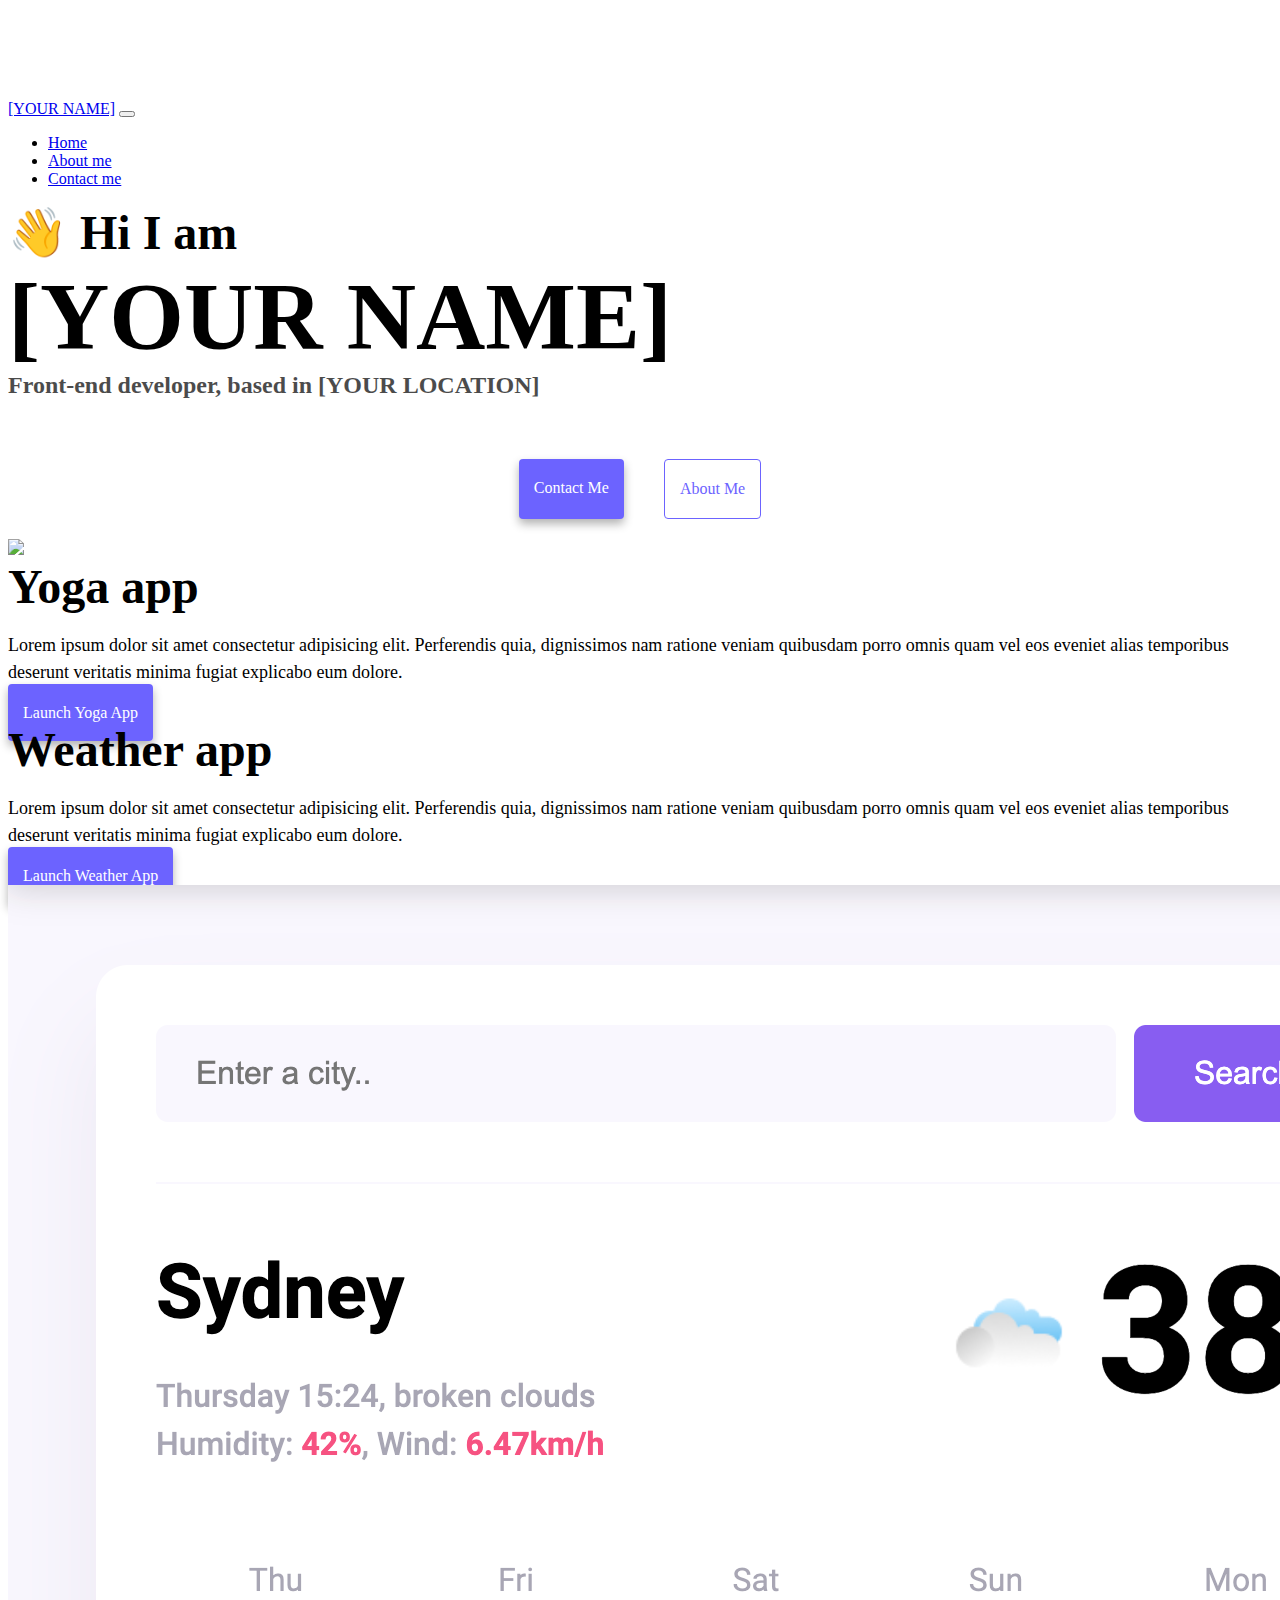
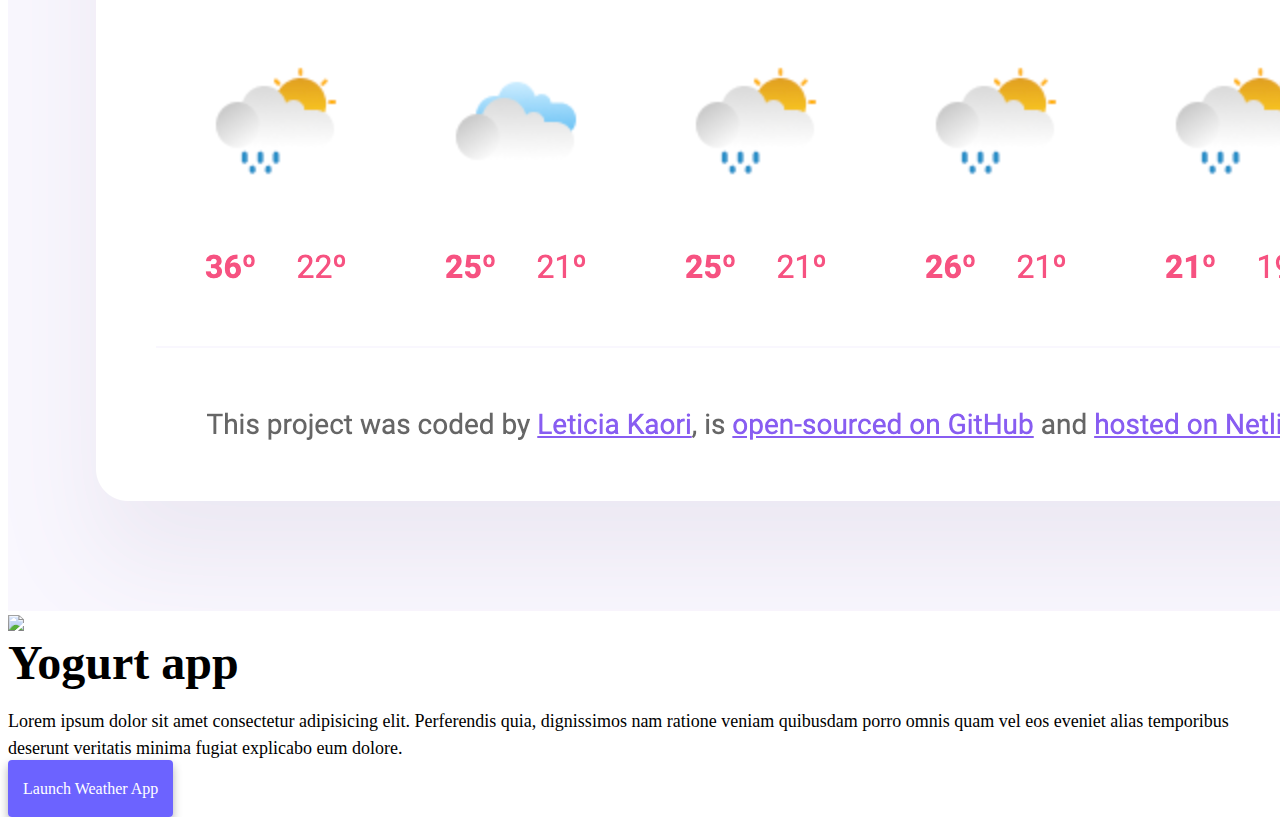
==== index.html @ 2794f739 "Added structure of HTML and CSS" ====
<!DOCTYPE html>
<html lang="en">
  <head>
    <meta charset="UTF-8" />
    <meta http-equiv="X-UA-Compatible" content="IE=edge" />
    <meta name="viewport" content="width=device-width, initial-scale=1.0" />
    <title>[YOUR NAME]</title>
    <link
      href="https://cdn.jsdelivr.net/npm/bootstrap@5.0.0-beta2/dist/css/bootstrap.min.css"
      rel="stylesheet"
      integrity="sha384-BmbxuPwQa2lc/FVzBcNJ7UAyJxM6wuqIj61tLrc4wSX0szH/Ev+nYRRuWlolflfl"
      crossorigin="anonymous"
    />
    <script
      src="https://cdn.jsdelivr.net/npm/bootstrap@5.0.0-beta2/dist/js/bootstrap.bundle.min.js"
      integrity="sha384-b5kHyXgcpbZJO/tY9Ul7kGkf1S0CWuKcCD38l8YkeH8z8QjE0GmW1gYU5S9FOnJ0"
      crossorigin="anonymous"
    ></script>
    <link rel="stylesheet" href="src/styles.css" />
  </head>
  <body>
    <nav class="navbar navbar-expand-lg navbar-light bg-light fixed-top">
      <div class="container">
        <a class="navbar-brand" href="index.html">[YOUR NAME]</a>
        <button
          class="navbar-toggler"
          type="button"
          data-bs-toggle="collapse"
          data-bs-target="#navbarNav"
          aria-controls="navbarNav"
          aria-expanded="false"
          aria-label="Toggle navigation"
        >
          <span class="navbar-toggler-icon"></span>
        </button>
        <div class="collapse navbar-collapse" id="navbarNav">
          <ul class="navbar-nav">
            <li class="nav-item">
              <a class="nav-link active" aria-current="page" href="index.html"
                >Home</a
              >
            </li>
            <li class="nav-item">
              <a class="nav-link" href="about.html">About me</a>
            </li>
            <li class="nav-item">
              <a class="nav-link" href="about.html#contact">Contact me</a>
            </li>
          </ul>
        </div>
      </div>
    </nav>
    <h2 class="text-center">👋 Hi I am</h2>
    <h1 class="text-center">[YOUR NAME]</h1>
    <h3 class="text-center">Front-end developer, based in [YOUR LOCATION]</h3>
    <div class="navigation-links mb-5">
      <a href="about.html#contact" class="primary-link">Contact me</a>
      <a href="about.html" class="secondary-link">About me</a>
    </div>
    <div class="container">
      <div class="row">
        <div class="col-6">
          <img src="images/yoga.png" class="img-fluid rounded" />
        </div>
        <div class="col-6">
          <h2 class="mb-3">Yoga app</h2>
          <p>
            Lorem ipsum dolor sit amet consectetur adipisicing elit. Perferendis
            quia, dignissimos nam ratione veniam quibusdam porro omnis quam vel
            eos eveniet alias temporibus deserunt veritatis minima fugiat
            explicabo eum dolore.
          </p>
          <div class="mt-5">
            <a href="#" class="primary-link">Launch Yoga App</a>
          </div>
        </div>
      </div>
      <div class="row mt-5">
        <div class="col-6">
          <h2 class="mb-3">Weather app</h2>
          <p>
            Lorem ipsum dolor sit amet consectetur adipisicing elit. Perferendis
            quia, dignissimos nam ratione veniam quibusdam porro omnis quam vel
            eos eveniet alias temporibus deserunt veritatis minima fugiat
            explicabo eum dolore.
          </p>
          <div class="mt-5">
            <a href="#" class="primary-link">Launch Weather App</a>
          </div>
        </div>
        <div class="col-6">
          <img src="images/weather.png" class="img-fluid rounded" />
        </div>
      </div>
      <div class="row mt-5">
        <div class="col-6">
          <img src="images/yogurt.png" class="img-fluid rounded" />
        </div>
        <div class="col-6">
          <h2 class="mb-3">Yogurt app</h2>
          <p>
            Lorem ipsum dolor sit amet consectetur adipisicing elit. Perferendis
            quia, dignissimos nam ratione veniam quibusdam porro omnis quam vel
            eos eveniet alias temporibus deserunt veritatis minima fugiat
            explicabo eum dolore.
          </p>
          <div class="mt-5">
            <a href="#" class="primary-link">Launch Weather App</a>
          </div>
        </div>
      </div>
    </div>
  </body>
</html>
---- src/styles.css ----
:root {
    --primary-color: #6c63ff;
    --secondary-color: #f5f2fe;
    --box-shadow: 0 5px 10px rgba(0, 0, 0, 0.3);
  }
  
  body {
    margin-top: 100px;
  }
  
  h1,
  h2,
  h3 {
    margin: 0;
  }
  
  h1 {
    font-size: 96px;
  }
  
  h2 {
    font-size: 48px;
  }
  
  h3 {
    font-size: 24px;
    opacity: 0.7;
  }
  
  p {
    font-size: 18px;
    line-height: 1.5;
  }
  
  .navigation-links {
    display: flex;
    margin-top: 40px;
    justify-content: center;
  }
  
  .navigation-links a {
    margin: 20px;
  }
  
  .primary-link {
    border-radius: 4px;
    padding: 20px 15px;
    text-decoration: none;
    text-transform: capitalize;
    background: var(--primary-color);
    box-shadow: var(--box-shadow);
    color: white;
  }
  
  .secondary-link {
    border-radius: 4px;
    padding: 20px 15px;
    text-decoration: none;
    text-transform: capitalize;
    color: var(--primary-color);
    border: 1px solid var(--primary-color);
  }
  
  .homepage-link {
    color: var(--primary-color);
    text-align: center;
    display: block;
  }
  
  .about-paragraphs {
    margin: 30px 0;
  }
  
  .about-paragraphs p {
    margin: 10px;
  }
  
  .email-link {
    display: flex;
    justify-content: center;
    color: var(--primary-color);
    font-size: 28px;
    text-decoration: none;
  }
  
  .email-link:hover {
    text-decoration: underline;
  }
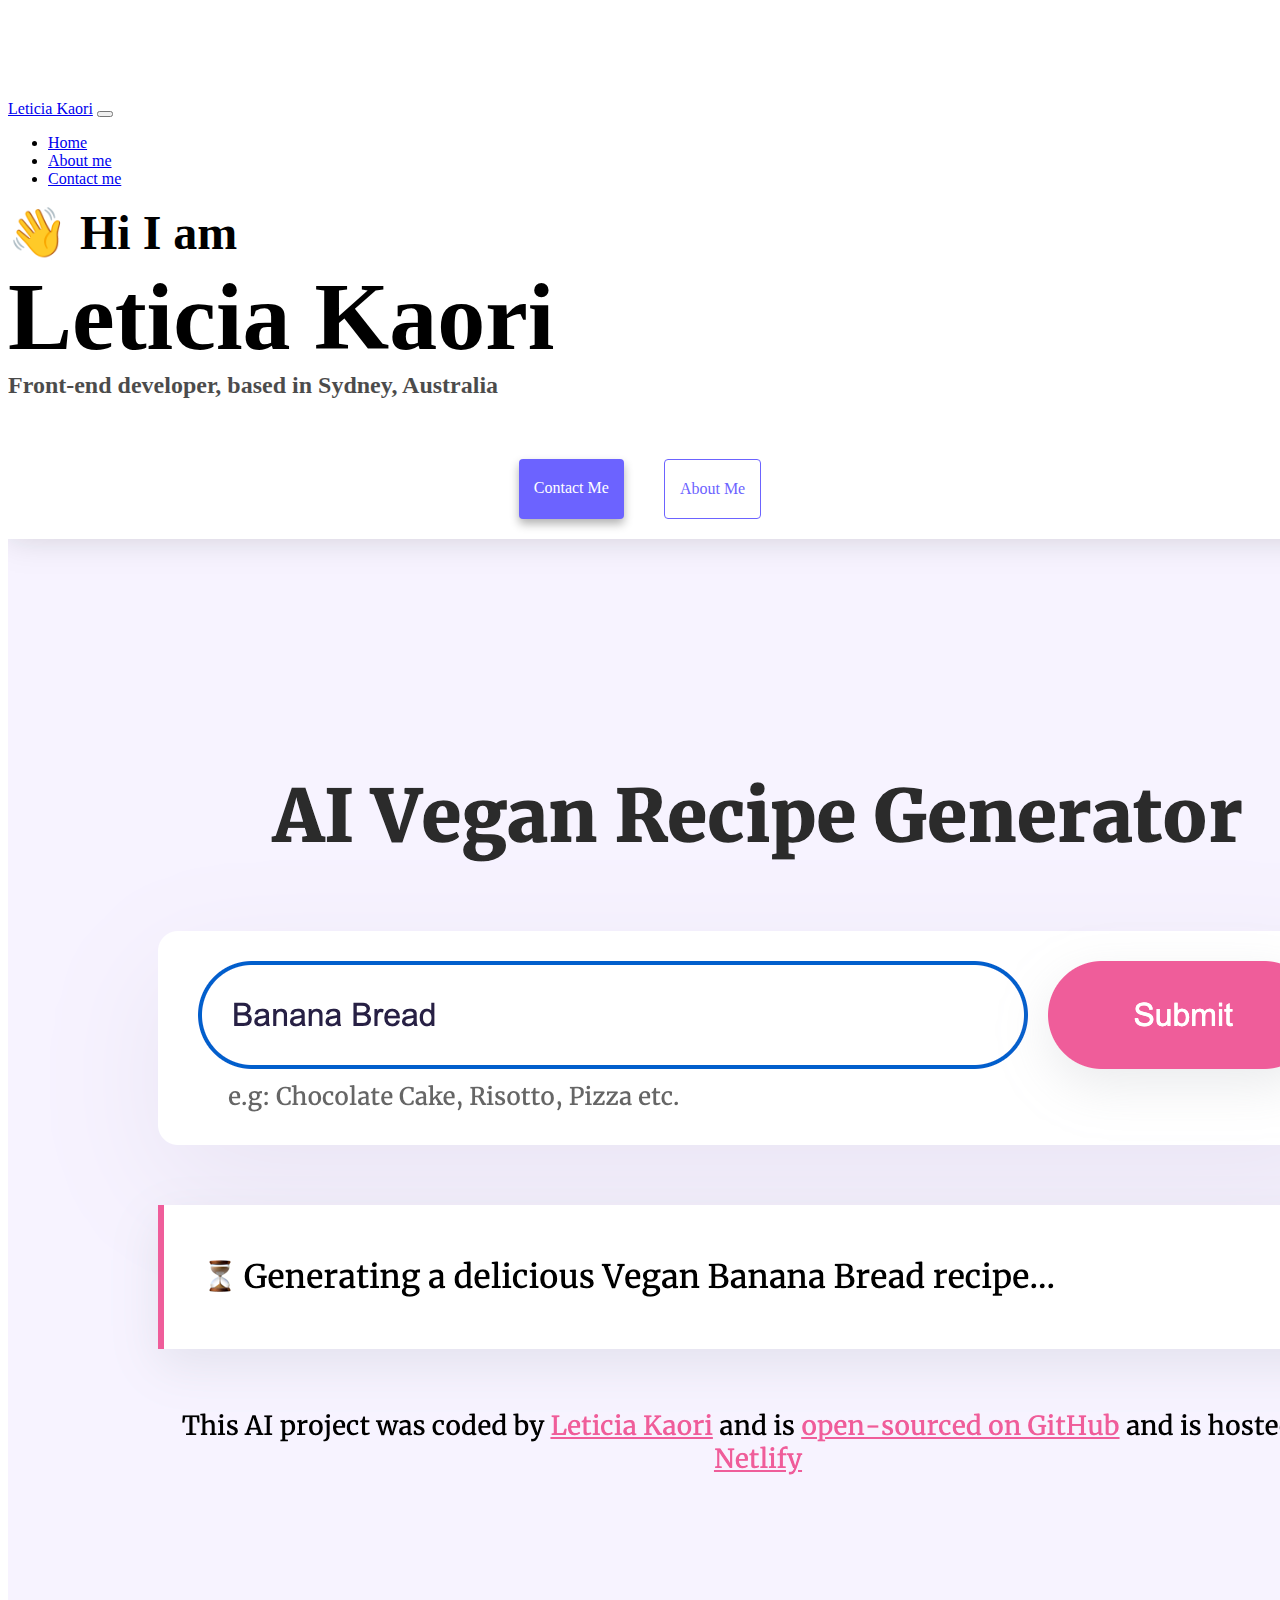
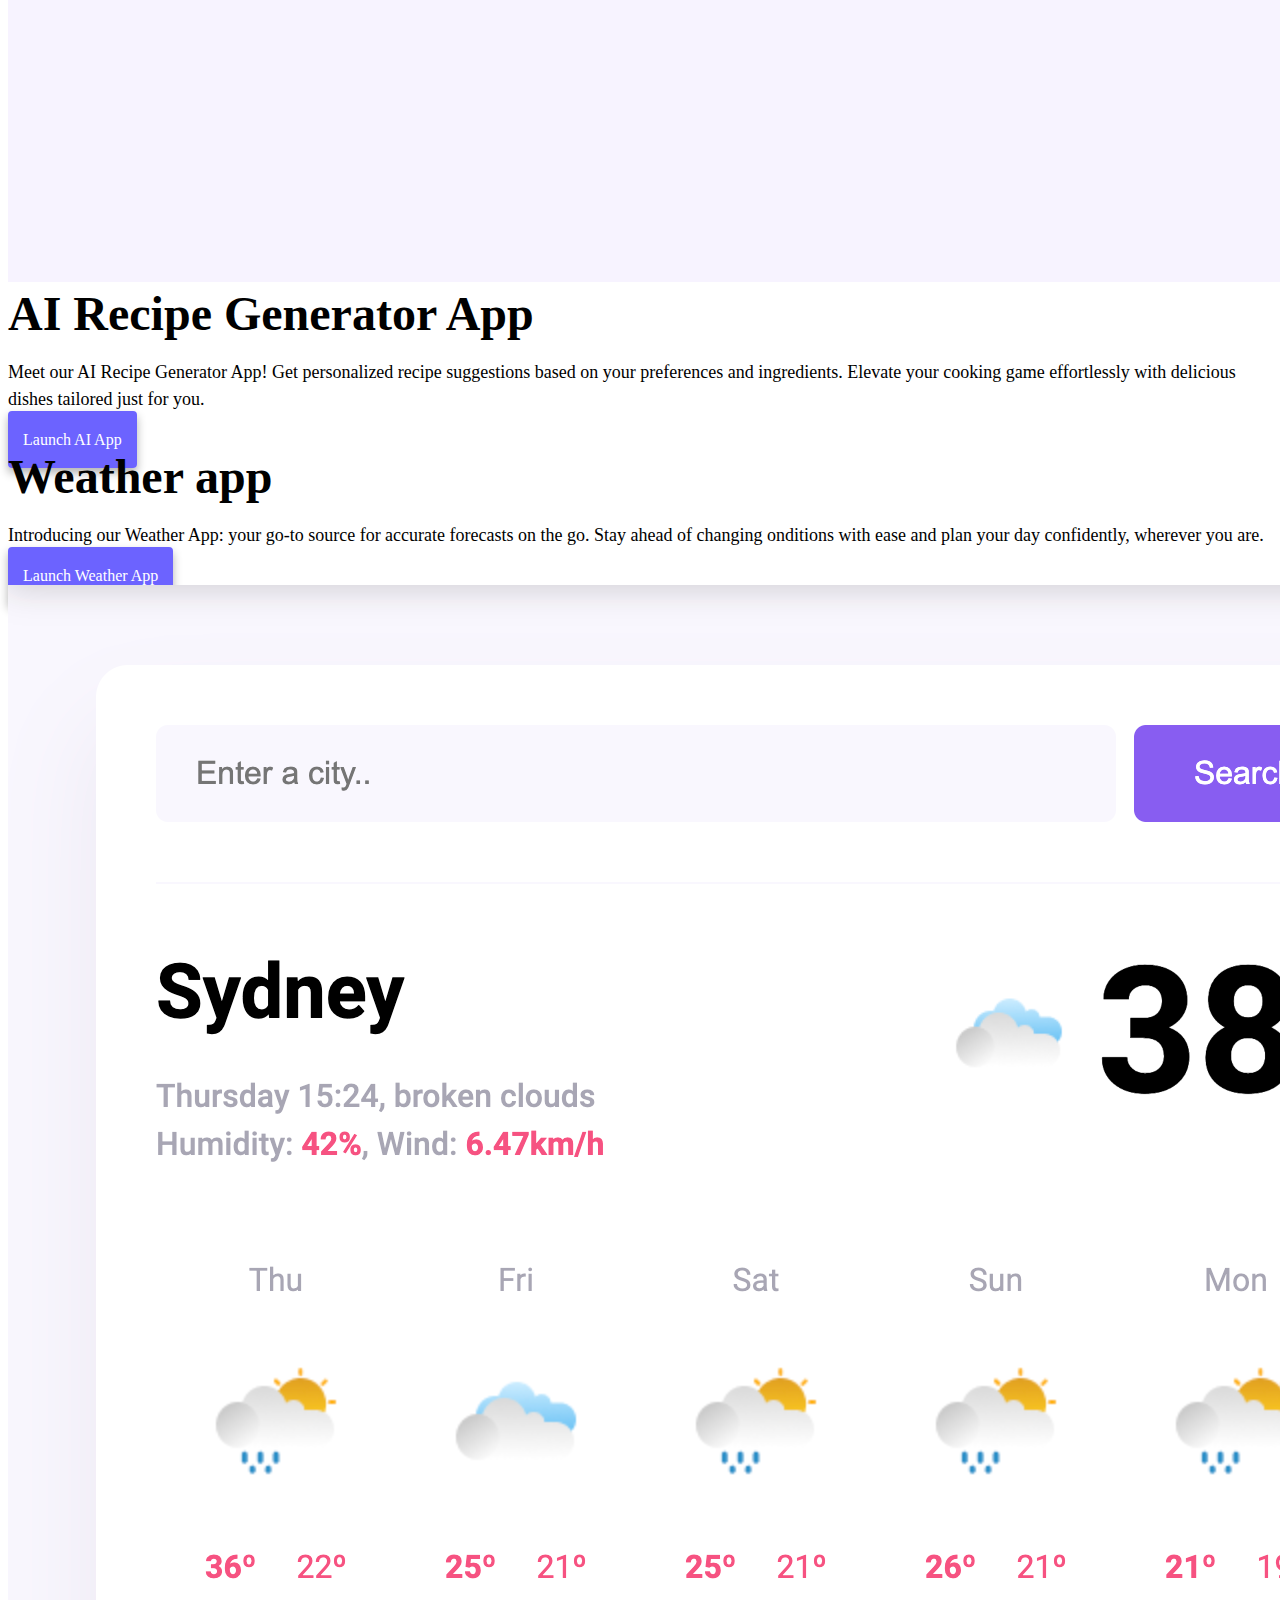
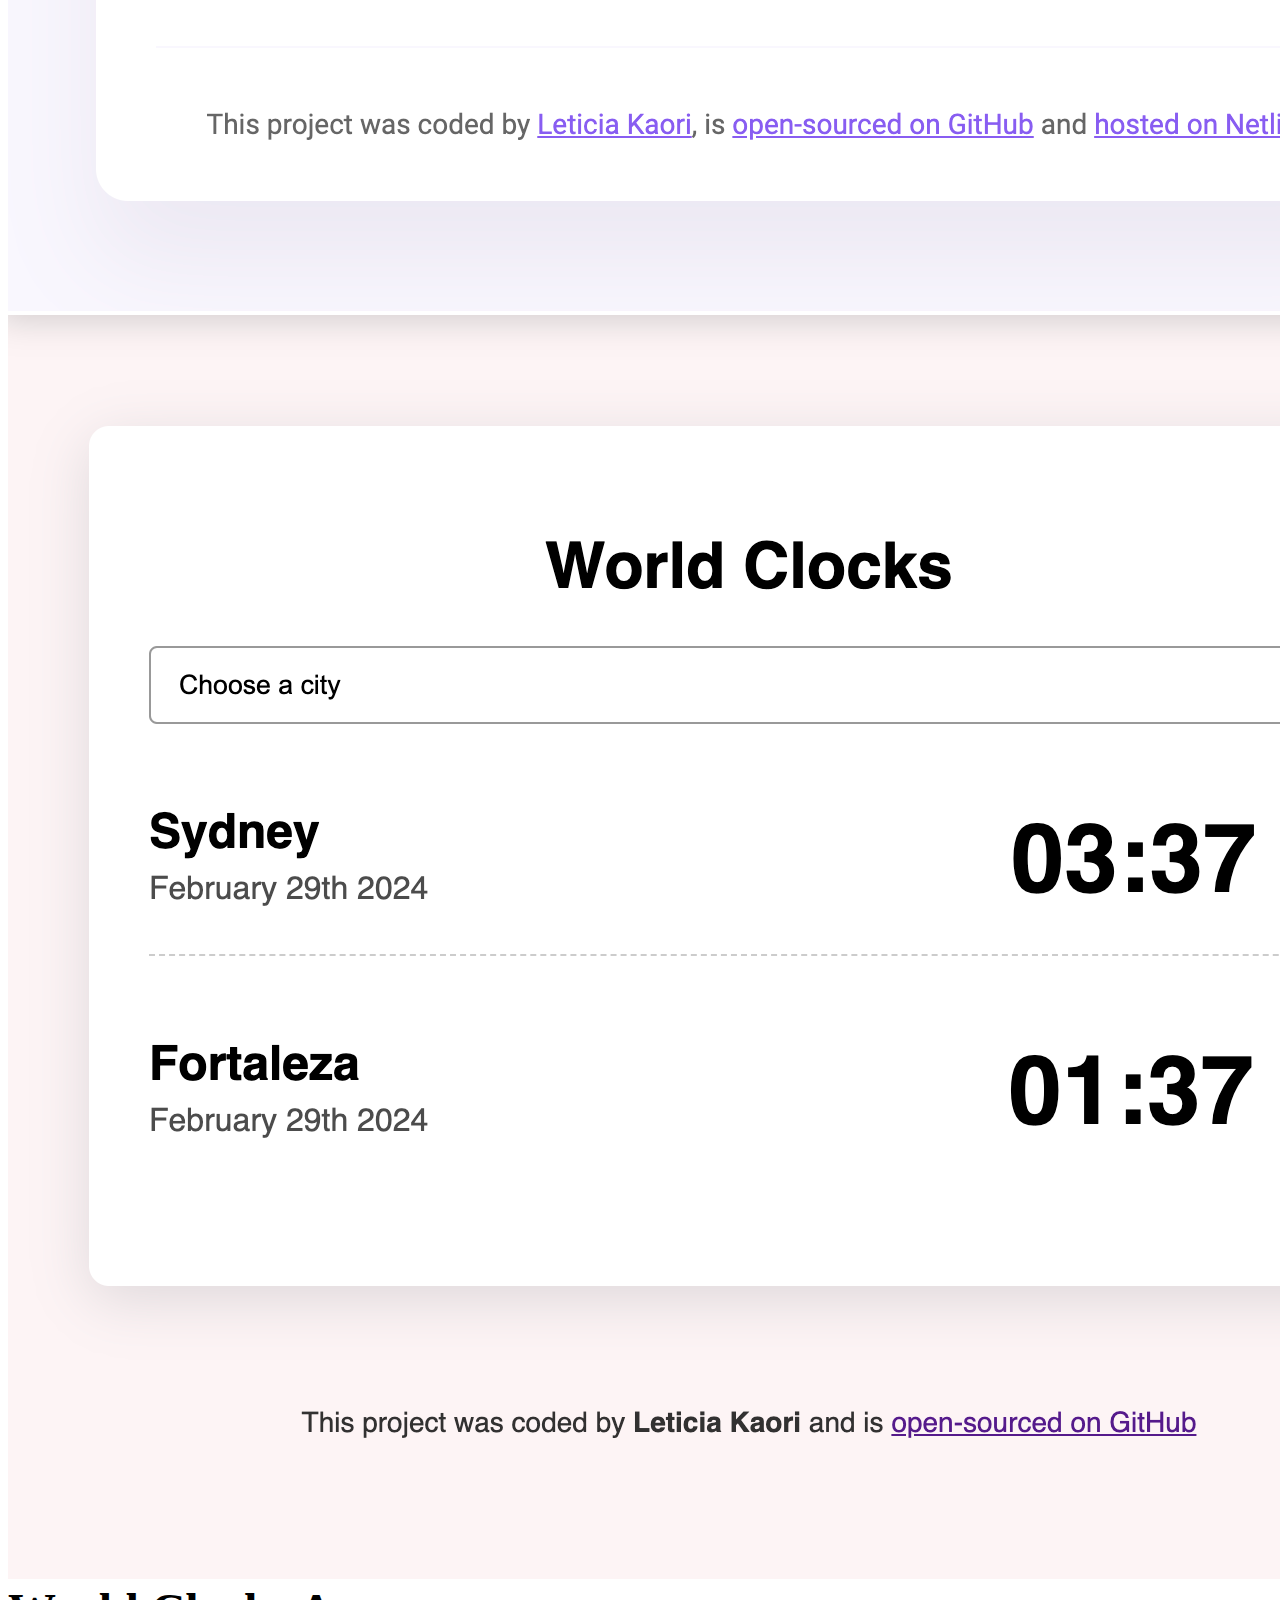
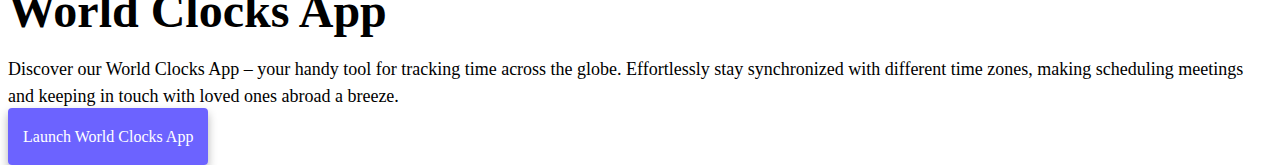
==== commit 96b78cb4: "Added structure" ====
--- a/index.html
+++ b/index.html
@@ -3,8 +3,9 @@
   <head>
     <meta charset="UTF-8" />
     <meta http-equiv="X-UA-Compatible" content="IE=edge" />
+    <meta name="description" content="Welcome to Leticia Kaori's corner of the web! As a passionate web developer, I specialise in crafting sleek, functional websites and launching cutting-edge applications. With a keen eye for design and a knack for coding, I bring your digital visions to life. Let's collaborate to turn your ideas into reality">
     <meta name="viewport" content="width=device-width, initial-scale=1.0" />
-    <title>[YOUR NAME]</title>
+    <title>Fron-end Developer - Leticia Kaori</title>
     <link
       href="https://cdn.jsdelivr.net/npm/bootstrap@5.0.0-beta2/dist/css/bootstrap.min.css"
       rel="stylesheet"
@@ -21,7 +22,7 @@
   <body>
     <nav class="navbar navbar-expand-lg navbar-light bg-light fixed-top">
       <div class="container">
-        <a class="navbar-brand" href="index.html">[YOUR NAME]</a>
+        <a class="navbar-brand" href="/">Leticia Kaori</a>
         <button
           class="navbar-toggler"
           type="button"
@@ -51,8 +52,8 @@
       </div>
     </nav>
     <h2 class="text-center">👋 Hi I am</h2>
-    <h1 class="text-center">[YOUR NAME]</h1>
-    <h3 class="text-center">Front-end developer, based in [YOUR LOCATION]</h3>
+    <h1 class="text-center">Leticia Kaori</h1>
+    <h3 class="text-center">Front-end developer, based in Sydney, Australia</h3>
     <div class="navigation-links mb-5">
       <a href="about.html#contact" class="primary-link">Contact me</a>
       <a href="about.html" class="secondary-link">About me</a>
@@ -60,18 +61,17 @@
     <div class="container">
       <div class="row">
         <div class="col-6">
-          <img src="images/yoga.png" class="img-fluid rounded" />
+          <img src="images/ai-recipe.png" class="img-fluid rounded" />
         </div>
         <div class="col-6">
-          <h2 class="mb-3">Yoga app</h2>
+          <h2 class="mb-3">AI Recipe Generator App</h2>
           <p>
-            Lorem ipsum dolor sit amet consectetur adipisicing elit. Perferendis
-            quia, dignissimos nam ratione veniam quibusdam porro omnis quam vel
-            eos eveniet alias temporibus deserunt veritatis minima fugiat
-            explicabo eum dolore.
+            Meet our AI Recipe Generator App! Get personalized recipe 
+            suggestions based on your preferences and ingredients.
+             Elevate your cooking game effortlessly with delicious dishes tailored just for you.
           </p>
           <div class="mt-5">
-            <a href="#" class="primary-link">Launch Yoga App</a>
+            <a href="#" class="primary-link">Launch AI App</a>
           </div>
         </div>
       </div>
@@ -79,10 +79,9 @@
         <div class="col-6">
           <h2 class="mb-3">Weather app</h2>
           <p>
-            Lorem ipsum dolor sit amet consectetur adipisicing elit. Perferendis
-            quia, dignissimos nam ratione veniam quibusdam porro omnis quam vel
-            eos eveniet alias temporibus deserunt veritatis minima fugiat
-            explicabo eum dolore.
+            Introducing our Weather App: your go-to source for accurate forecasts on the go. 
+            Stay ahead of changing 
+            onditions with ease and plan your day confidently, wherever you are.
           </p>
           <div class="mt-5">
             <a href="#" class="primary-link">Launch Weather App</a>
@@ -94,18 +93,18 @@
       </div>
       <div class="row mt-5">
         <div class="col-6">
-          <img src="images/yogurt.png" class="img-fluid rounded" />
+          <img src="images/world-clocks.png" class="img-fluid rounded" />
         </div>
         <div class="col-6">
-          <h2 class="mb-3">Yogurt app</h2>
+          <h2 class="mb-3">World Clocks App</h2>
           <p>
-            Lorem ipsum dolor sit amet consectetur adipisicing elit. Perferendis
-            quia, dignissimos nam ratione veniam quibusdam porro omnis quam vel
-            eos eveniet alias temporibus deserunt veritatis minima fugiat
-            explicabo eum dolore.
+            Discover our World Clocks App – your handy tool for tracking 
+            time across the globe. Effortlessly stay synchronized with different 
+            time zones, making scheduling meetings and keeping in touch with loved ones
+             abroad a breeze.
           </p>
           <div class="mt-5">
-            <a href="#" class="primary-link">Launch Weather App</a>
+            <a href="#" class="primary-link">Launch World Clocks App</a>
           </div>
         </div>
       </div>
--- a/src/styles.css
+++ b/src/styles.css
@@ -1,3 +1,11 @@
+@media (max-width: 350px) {
+    h1 {
+        font-size: 48px; 
+        text-align: center;
+    }
+}
+
+
 :root {
     --primary-color: #6c63ff;
     --secondary-color: #f5f2fe;
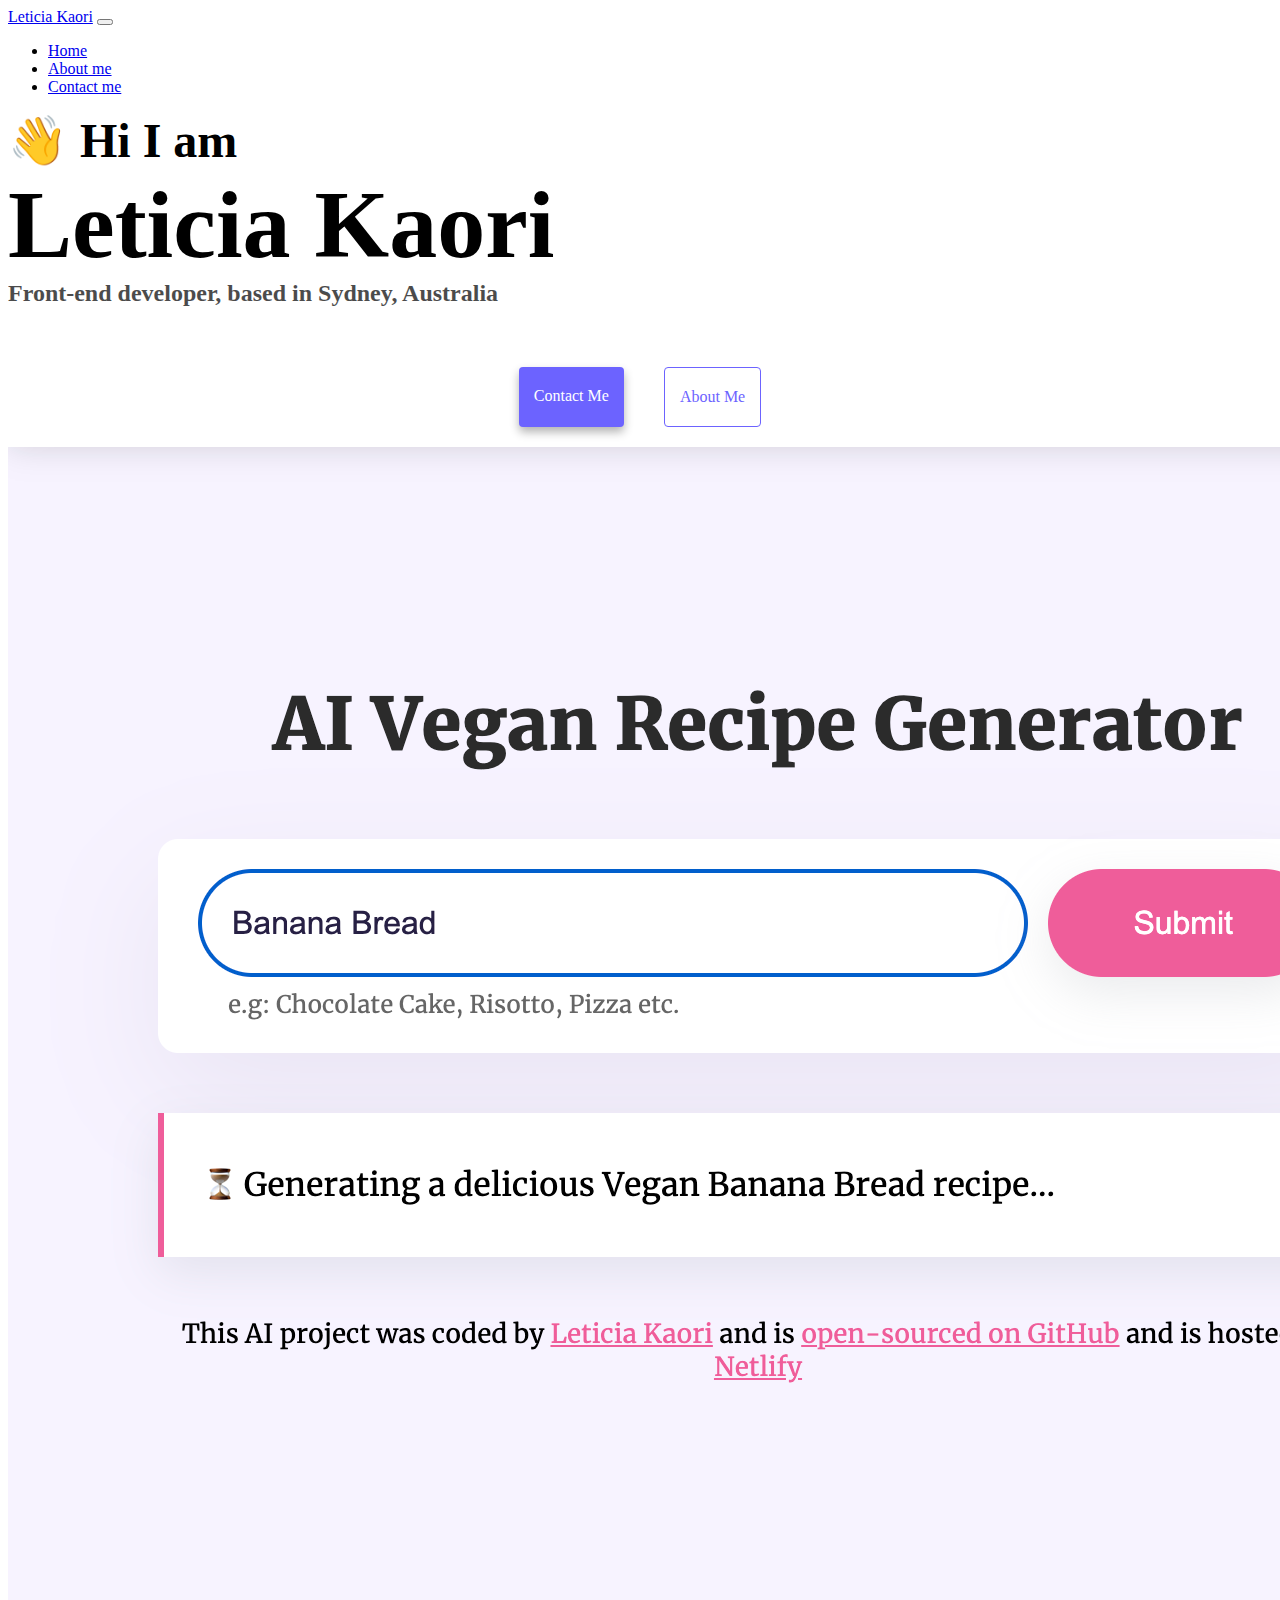
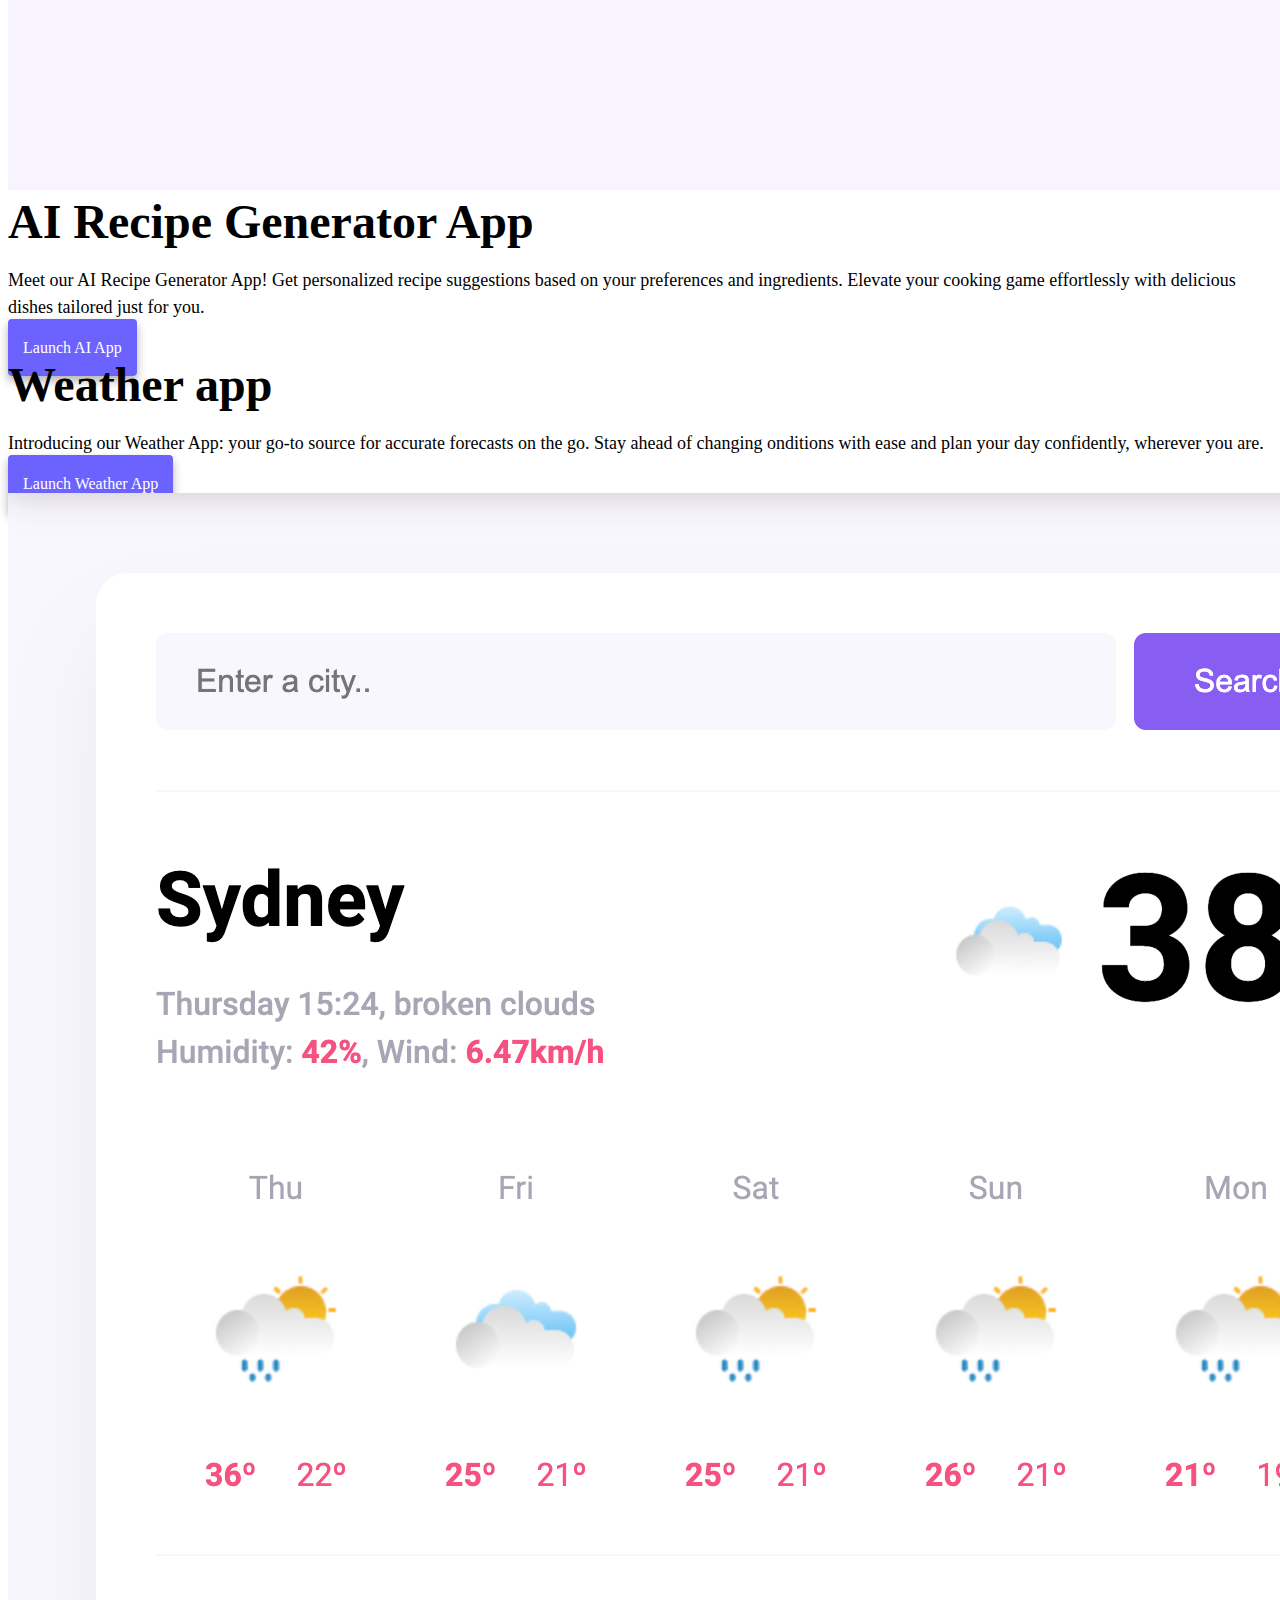
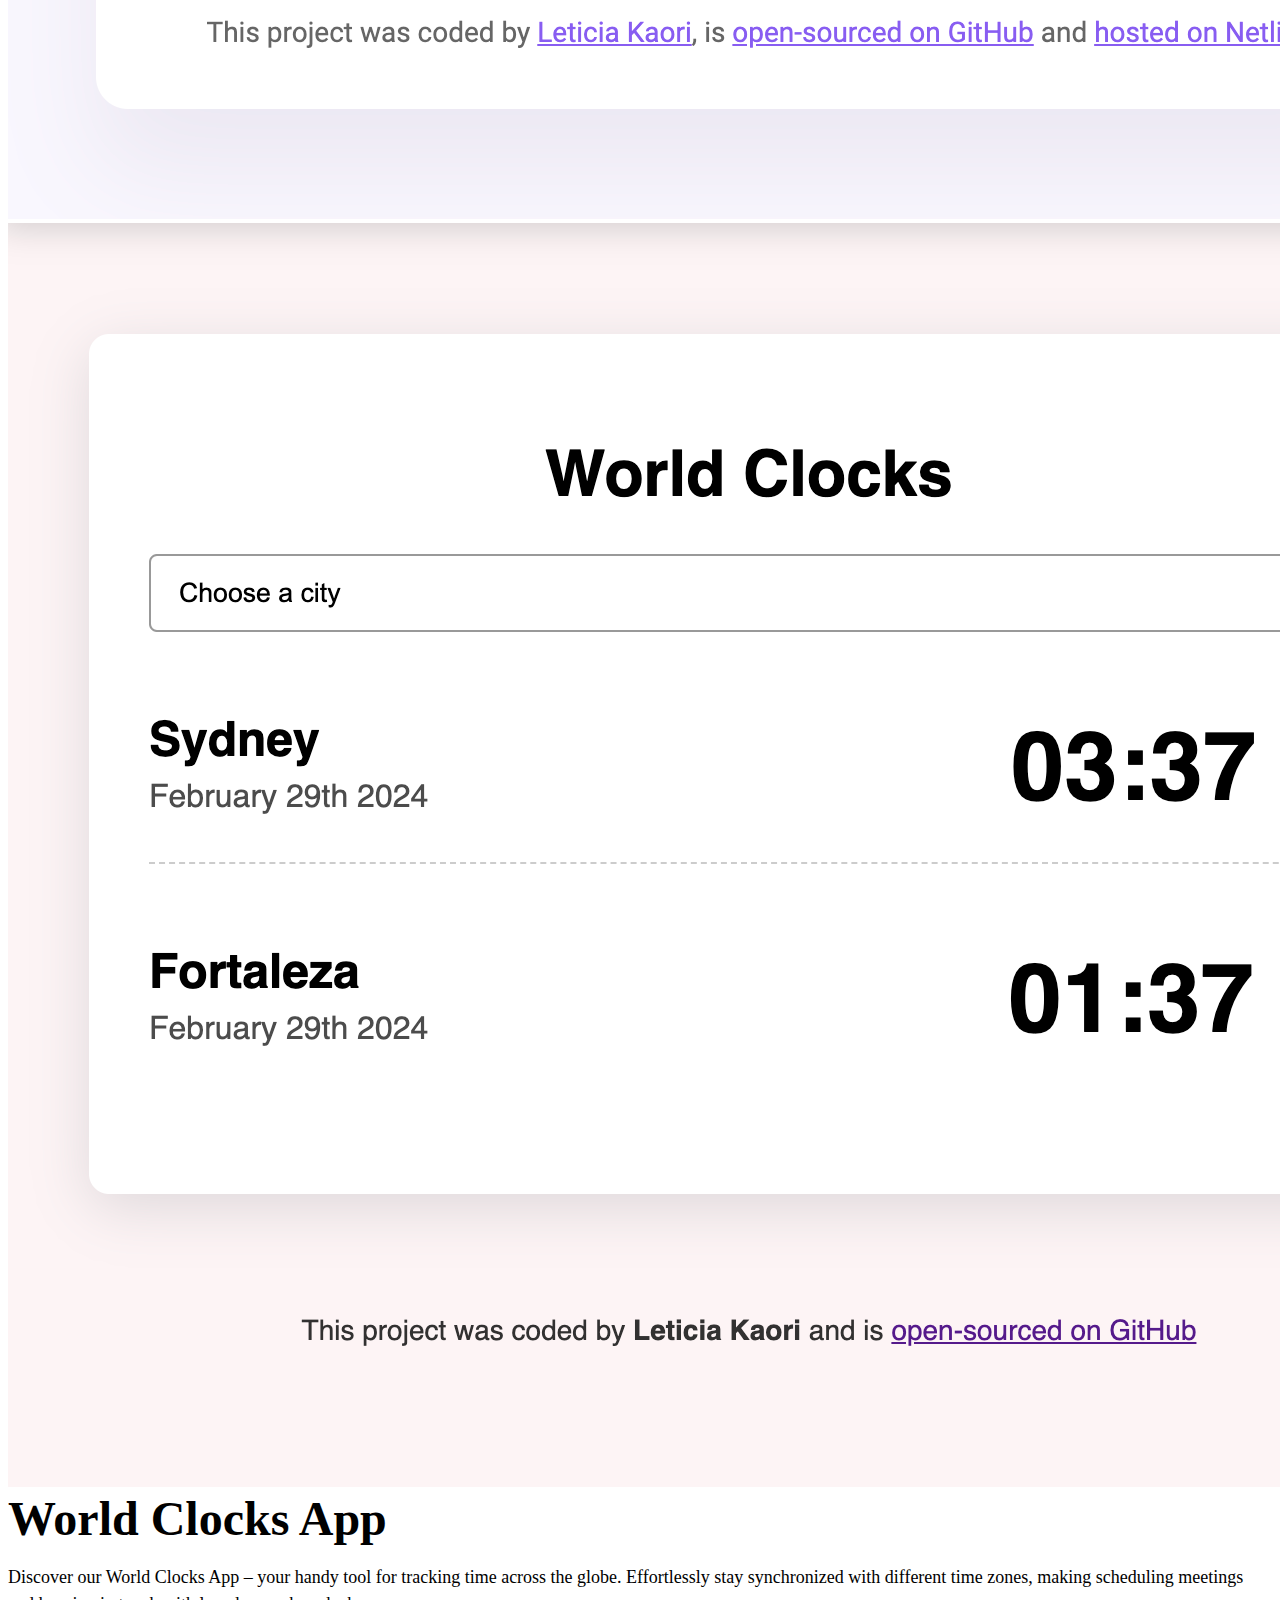
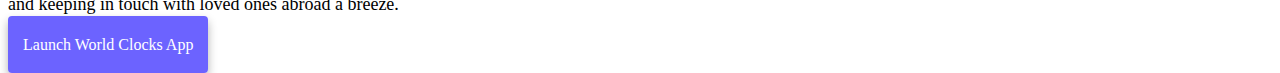
==== commit ac0cce4d: "Made the website more responsive" ====
--- a/index.html
+++ b/index.html
@@ -22,7 +22,7 @@
   <body>
     <nav class="navbar navbar-expand-lg navbar-light bg-light fixed-top">
       <div class="container">
-        <a class="navbar-brand" href="/">Leticia Kaori</a>
+        <a class="navbar-brand" href="/" title="Homepage">Leticia Kaori</a>
         <button
           class="navbar-toggler"
           type="button"
@@ -37,15 +37,15 @@
         <div class="collapse navbar-collapse" id="navbarNav">
           <ul class="navbar-nav">
             <li class="nav-item">
-              <a class="nav-link active" aria-current="page" href="index.html"
+              <a class="nav-link active" aria-current="page" href="/" title="Homepage"
                 >Home</a
               >
             </li>
             <li class="nav-item">
-              <a class="nav-link" href="about.html">About me</a>
+              <a class="nav-link" href="/about.html" title="About Leticia Kaori">About me</a>
             </li>
             <li class="nav-item">
-              <a class="nav-link" href="about.html#contact">Contact me</a>
+              <a class="nav-link" href="/about.html#contact" title="Contact Leticia Kaori">Contact me</a>
             </li>
           </ul>
         </div>
@@ -55,15 +55,17 @@
     <h1 class="text-center">Leticia Kaori</h1>
     <h3 class="text-center">Front-end developer, based in Sydney, Australia</h3>
     <div class="navigation-links mb-5">
-      <a href="about.html#contact" class="primary-link">Contact me</a>
-      <a href="about.html" class="secondary-link">About me</a>
+      <a href="/about.html#contact" class="primary-link" title="Contact Leticia Kaori">Contact me</a>
+      <a href="/about.html" class="secondary-link" title="About Leticia Kaori">About me</a>
     </div>
     <div class="container">
       <div class="row">
-        <div class="col-6">
-          <img src="images/ai-recipe.png" class="img-fluid rounded" />
+        <div class="col-sm-6">
+          <img src="/images/ai-recipe.png" 
+          alt="AI Recipe Generator Project" 
+          class="img-fluid rounded d-none d-sm-block" />
         </div>
-        <div class="col-6">
+        <div class="col-sm-6">
           <h2 class="mb-3">AI Recipe Generator App</h2>
           <p>
             Meet our AI Recipe Generator App! Get personalized recipe 
@@ -71,12 +73,12 @@
              Elevate your cooking game effortlessly with delicious dishes tailored just for you.
           </p>
           <div class="mt-5">
-            <a href="#" class="primary-link">Launch AI App</a>
+            <a href="#" class="primary-link project-link">Launch AI App</a>
           </div>
         </div>
       </div>
       <div class="row mt-5">
-        <div class="col-6">
+        <div class="col-sm-6">
           <h2 class="mb-3">Weather app</h2>
           <p>
             Introducing our Weather App: your go-to source for accurate forecasts on the go. 
@@ -84,18 +86,18 @@
             onditions with ease and plan your day confidently, wherever you are.
           </p>
           <div class="mt-5">
-            <a href="#" class="primary-link">Launch Weather App</a>
+            <a href="#" class="primary-link project-link">Launch Weather App</a>
           </div>
         </div>
-        <div class="col-6">
-          <img src="images/weather.png" class="img-fluid rounded" />
+        <div class="col-sm-6">
+          <img src="/images/weather.png" alt="Weather App Project" class="img-fluid rounded d-none d-sm-block" />
         </div>
       </div>
       <div class="row mt-5">
-        <div class="col-6">
-          <img src="images/world-clocks.png" class="img-fluid rounded" />
+        <div class="col-sm-6">
+          <img src="/images/world-clocks.png" alt="World Clocks Project" class="img-fluid rounded d-none d-sm-block" />
         </div>
-        <div class="col-6">
+        <div class="col-sm-6">
           <h2 class="mb-3">World Clocks App</h2>
           <p>
             Discover our World Clocks App – your handy tool for tracking 
@@ -104,7 +106,7 @@
              abroad a breeze.
           </p>
           <div class="mt-5">
-            <a href="#" class="primary-link">Launch World Clocks App</a>
+            <a href="#" class="primary-link project-link">Launch World Clocks App</a>
           </div>
         </div>
       </div>
--- a/src/styles.css
+++ b/src/styles.css
@@ -1,9 +1,4 @@
-@media (max-width: 350px) {
-    h1 {
-        font-size: 48px; 
-        text-align: center;
-    }
-}
+
 
 
 :root {
@@ -13,7 +8,7 @@
   }
   
   body {
-    margin-top: 100px;
+    margin-top: 100px 0;
   }
   
   h1,
@@ -25,6 +20,8 @@
   h1 {
     font-size: 96px;
   }
+
+ 
   
   h2 {
     font-size: 48px;
@@ -57,6 +54,10 @@
     text-transform: capitalize;
     background: var(--primary-color);
     box-shadow: var(--box-shadow);
+    color: white;
+  }
+
+  .primary-link:hover {
     color: white;
   }
   
@@ -94,4 +95,28 @@
   .email-link:hover {
     text-decoration: underline;
   }
-  +  
+
+  @media (max-width: 576px) {
+    h1 {
+        font-size: 48px; 
+        line-height: 1.5;
+        text-align: center;
+    }
+
+    h2 {
+        font-size: 36px;
+        text-align: center;
+        
+    }
+
+    p {
+        text-align: center;
+
+    }
+    .primary-link {
+        display: block;
+        text-align: center;
+        margin: 0 20px;
+    }
+}